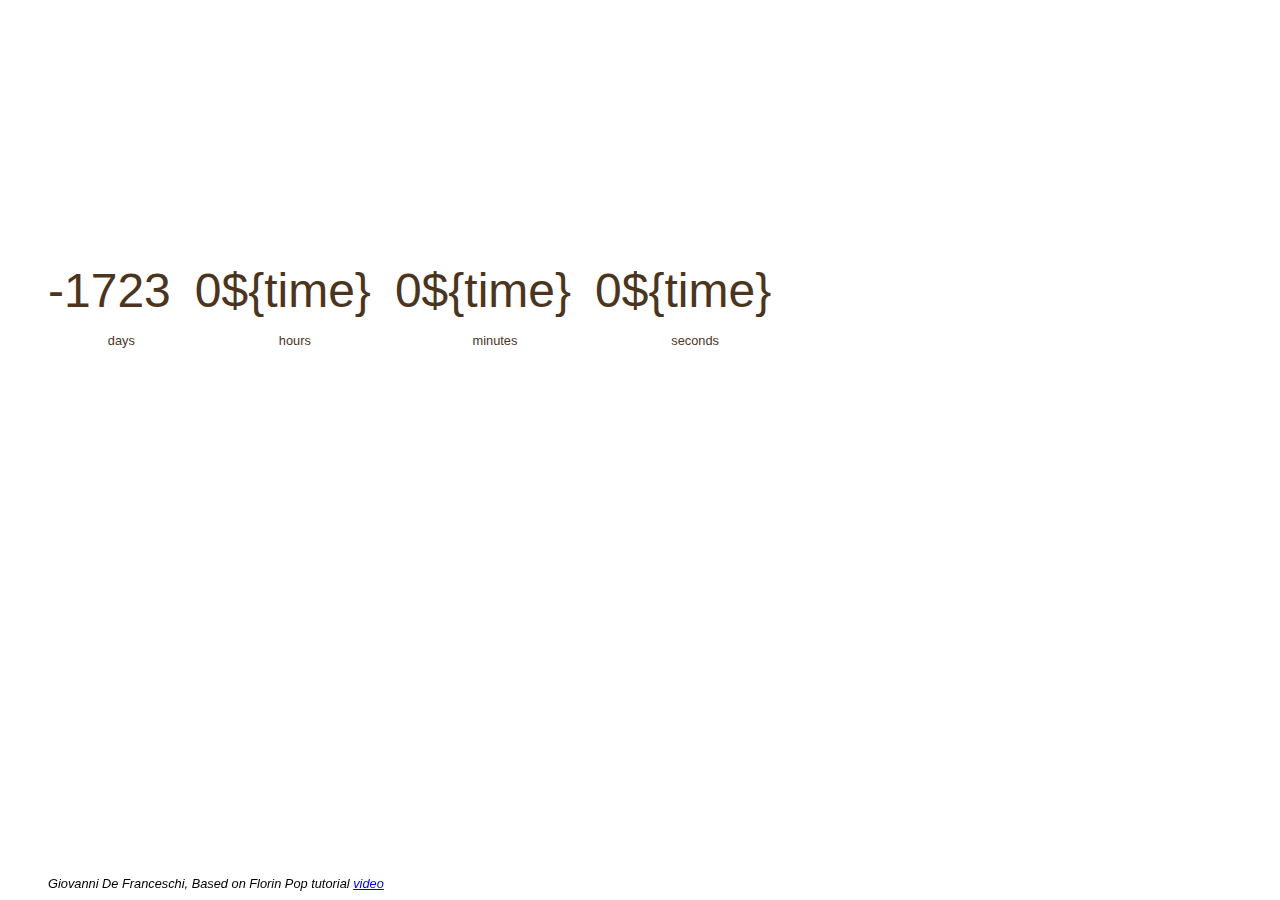
==== index.html @ b52c2551 "my first upload" ====
<!DOCTYPE html>
<html lang='en-us'>
<head>
    <meta charset="UTF-8">
    <meta name="viewport content="width=device-width" initial-scale=1.0>
    <title>Conto alla rovescia capodanno 2022</title>
    <link rel="stylesheet" href="style.css">
    <script src="scripts.js" defer></script>
    <style>
        @import url('https://fonts.googleapis.com/css2?family=Rubik+Mono+One&display=swap');
        </style>
</head>
<body>
    <h1>Countdown anniversary <br><p id="name">Giovanni </p></h1>
    <div class="countdown-container">

        <div class="countdown-el days-c">
            <p class="big-text" id="days">00</p>
            <span>days</span>
        </div>
        <div class="countdown-el hours-c">
            <p class="big-text" id="hours">00</p>
            <span>hours</span>
        </div>
        <div class="countdown-el minutes-c">
            <p class="big-text" id="minutes">00</p>
            <span>minutes</span>
        </div>
        <div class="countdown-el seconds-c">
            <p class="big-text" id="seconds">00</p>
            <span>seconds</span>
        </div>

    </div>

<footer class='footer'>Giovanni De Franceschi, Based on Florin Pop tutorial <a href='https://www.youtube.com/watch?v=dtKciwk_si4&ab_channel=FlorinPop'>video</a></footer>
</html>
---- style.css ----
@import url(@import url('https://fonts.googleapis.com/css2?family=Josefin+Sans:wght@100;300;400&display=swap');)

* {
    box-sizing: border-box;
    text-decoration: none;
}

body {
    margin: 3rem;
    font-family: 'Josefin Sans', sans-serif;
    background-image: url(/images/james-sutton-dQ5G0h7sLno-unsplash.jpg);
    background-repeat: no-repeat;
    background-size: cover;
    background-position: center center;
    display: flex;
    flex-direction: column;
    justify-content: center;
    align-items: left;

}

h1 {
    font-family: 'Josefin', sans-serif, bold;
    font-size: 2rem;
    margin:0rem;
    color: white;
    line-height: 0px;

}

#name {
    font-family:Georgia, 'Times New Roman', Times, serif;
    color:white;
    font-size: 4.8rem;
    line-height: 0px;
}

.countdown-container{
    display: flex;
    padding-top: 2.5rem;
    color: #4b351e;
    line-height: 1px;
    align-items:center;
    flex-wrap: wrap;
}

.big-text{
    font-size: 3rem;
    padding: rem;
    padding-left: 1.5 rem;
    padding-right: 1.5rem;
    align:center;

}

.countdown-el span{
    font-size: .8rem;
    margin-top: 0;
    align:center;


}
.countdown-el {
    text-align:center;
}

.footer{
    font-style: italic;
    bottom: 1%;
    position: fixed;
    font-size: .8rem;
    text-align: right;
}
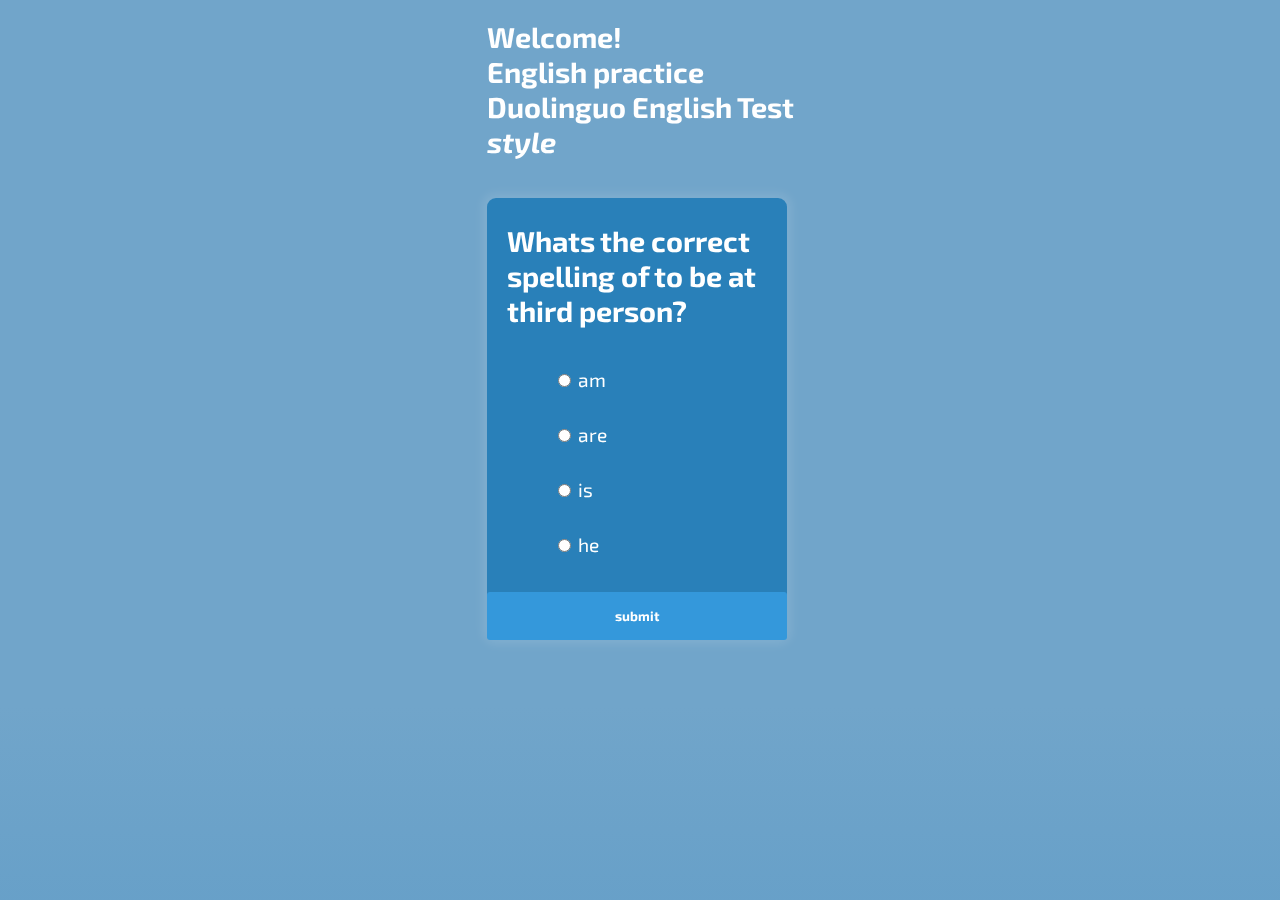
==== commit 38573bf9: "Add files via upload" ====
--- a/index.html
+++ b/index.html
@@ -1,37 +1,42 @@
-<!DOCTYPE html>
-<html lang='en-us'>
-<head>
-    <meta charset="UTF-8">
-    <meta name="viewport content="width=device-width" initial-scale=1.0>
-    <title>Conto alla rovescia capodanno 2022</title>
-    <link rel="stylesheet" href="style.css">
-    <script src="scripts.js" defer></script>
-    <style>
-        @import url('https://fonts.googleapis.com/css2?family=Rubik+Mono+One&display=swap');
-        </style>
-</head>
-<body>
-    <h1>Countdown anniversary <br><p id="name">Giovanni </p></h1>
-    <div class="countdown-container">
-
-        <div class="countdown-el days-c">
-            <p class="big-text" id="days">00</p>
-            <span>days</span>
-        </div>
-        <div class="countdown-el hours-c">
-            <p class="big-text" id="hours">00</p>
-            <span>hours</span>
-        </div>
-        <div class="countdown-el minutes-c">
-            <p class="big-text" id="minutes">00</p>
-            <span>minutes</span>
-        </div>
-        <div class="countdown-el seconds-c">
-            <p class="big-text" id="seconds">00</p>
-            <span>seconds</span>
-        </div>
-
-    </div>
-
-<footer class='footer'>Giovanni De Franceschi, Based on Florin Pop tutorial <a href='https://www.youtube.com/watch?v=dtKciwk_si4&ab_channel=FlorinPop'>video</a></footer>
-</html>+<!doctype html>
+<html lang=en></html>
+<head>
+    <meta=UTF-8>
+    <title>English UNofficial test</title>
+    <link rel='stylesheet' href="style.css"/>
+    <script src="script.js" defer></script>
+</head>
+<body class='body'>
+    <h1>Welcome!<br>English practice <br> Duolinguo English Test <br>
+        <i>style</i></h1>
+    <br>
+    <div class='quiz-container' id="quiz">
+        <div class='quiz-header'>
+                <h2 id="question" class='quiz-header'>target</h2>
+                <ul>
+                <li>
+                  <input type='radio' id='a' name='answer' class='answer'/>
+                    <label id="a_text" for='a'>Question</label>
+                 </li>
+                 <li>
+                  <input type='radio' id='b' name='answer'  class='answer'/>
+                     <label id="b_text" for='b'>Question</label>
+                 </li>
+                  <li>
+                  <input type='radio' id='c' name='answer'  class='answer'/>
+                   <label id="c_text" for='c'>Question</label>
+                 </li>
+                 <li>
+                  <input type='radio' id='d' name='answer'  class='answer'/>
+                 <label id="d_text"for='d'>Question</label>
+                 </li>
+              </ul>
+              </div>
+        <button id="submit">submit</button>
+        </div><br><br>
+<!-- <div class="progress" align="center">
+    <label progress_actual>P</label> on <label progress_total>P</label>
+</div>-->
+</body>
+</html>
+
--- a/style.css
+++ b/style.css
@@ -1,73 +1,84 @@
-@import url(@import url('https://fonts.googleapis.com/css2?family=Josefin+Sans:wght@100;300;400&display=swap');)
-
-* {
-    box-sizing: border-box;
-    text-decoration: none;
-}
-
-body {
-    margin: 3rem;
-    font-family: 'Josefin Sans', sans-serif;
-    background-image: url(/images/james-sutton-dQ5G0h7sLno-unsplash.jpg);
-    background-repeat: no-repeat;
-    background-size: cover;
-    background-position: center center;
-    display: flex;
-    flex-direction: column;
-    justify-content: center;
-    align-items: left;
-
-}
-
-h1 {
-    font-family: 'Josefin', sans-serif, bold;
-    font-size: 2rem;
-    margin:0rem;
-    color: white;
-    line-height: 0px;
-
-}
-
-#name {
-    font-family:Georgia, 'Times New Roman', Times, serif;
-    color:white;
-    font-size: 4.8rem;
-    line-height: 0px;
-}
-
-.countdown-container{
-    display: flex;
-    padding-top: 2.5rem;
-    color: #4b351e;
-    line-height: 1px;
-    align-items:center;
-    flex-wrap: wrap;
-}
-
-.big-text{
-    font-size: 3rem;
-    padding: rem;
-    padding-left: 1.5 rem;
-    padding-right: 1.5rem;
-    align:center;
-
-}
-
-.countdown-el span{
-    font-size: .8rem;
-    margin-top: 0;
-    align:center;
-
-
-}
-.countdown-el {
-    text-align:center;
-}
-
-.footer{
-    font-style: italic;
-    bottom: 1%;
-    position: fixed;
-    font-size: .8rem;
-    text-align: right;
-}
+@import url('https://fonts.googleapis.com/css2?family=Exo+2:ital,wght@0,100;0,300;0,600;1,100;1,300&family=Josefin+Sans:wght@100;300;400&display=swap');
+
+*{
+    font-family: 'Exo 2', sans-serif;
+    color:rgb(255, 255, 255);
+    align-items:center;
+}
+
+.body {
+    margin: auto;
+    background-color: #abe9cd;
+    background-image: linear-gradient(360deg, #257ebd 15%, #71a5ca 74%);
+    background-size: 400% 400%;
+    animation: gradient 15s ease infinite;
+    margin: 0px;
+    align-items:center;
+    justify-content: center;
+    display: flex;
+}
+
+@keyframes gradient {
+    0% {
+        background-position: 20% 70%;
+    }
+    50% {
+        background-position: 100% 50%;
+    }
+    100% {
+        background-position: 20% 70%;
+    }
+}
+
+
+.quiz-header{
+    padding: 1px 10px 0px 10px;
+
+}
+.quiz-container {
+    border: 1px;
+    border-radius: 9px;
+    background-color:#2980b9;
+    width: 300px;
+    box-shadow:  0px 0px 10px 5px rgba(255, 255,255, .1);
+    font-size: 1.2rem;
+    color: white;
+}
+
+ul li{
+    list-style: none;
+    padding: 1rem;
+}
+
+ul li label{
+        cursor: pointer;
+    }
+
+button{
+    color: white;
+    background-color: #3498db;
+    border:none;
+    padding: 1rem;
+    border-radius: 3px;
+    display: block;
+    font-family: 'Exo 2', sans-serif;
+    width: 100%;
+    font-weight: bold;
+}
+h1 {
+    font-size: 1.8rem;
+    flex-wrap: wrap;
+    mix-blend-mode:luminosity;
+}
+
+h2{
+    padding: 20px;
+}
+
+button:hover{
+    background-color: #57aae0;
+    border: 10px;
+    font-weight: bold;
+    color: #ffffff;
+}
+
